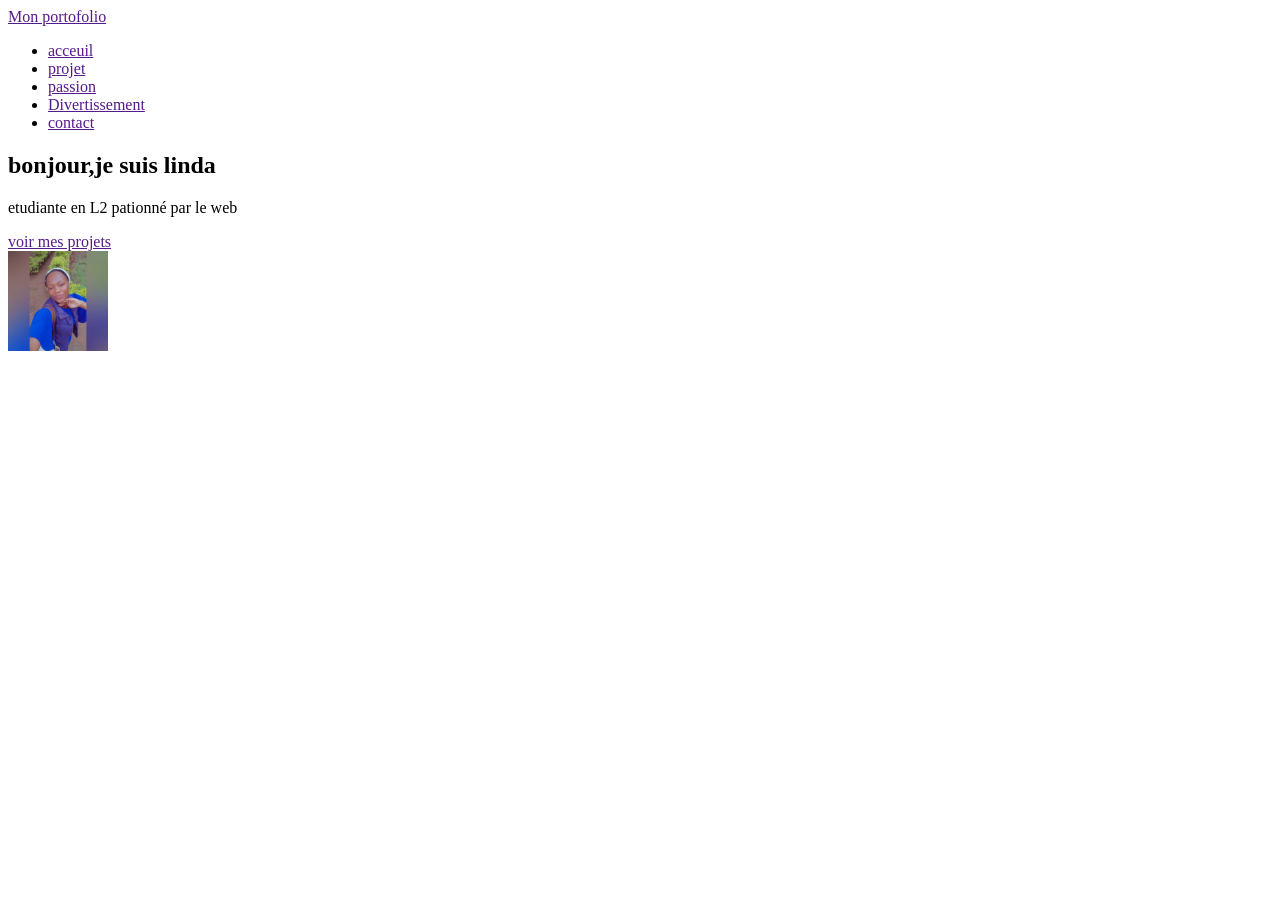
==== index.html @ 39762280 "Creation de la heauder et de la section hero" ====
<!DOCTYPE html>
<html lang="en">
<head>
    <meta charset="UTF-8">
    <meta name="viewport" content="width=device-width, initial-scale=1.0">
    <title>Mon portofolio</title>
</head>
<body>
  <header>
    <div>
        <a href="">Mon portofolio</a>
    </div>
    <nav>
        <ul>
            <li><a href="">acceuil</a></li>
            <li><a href="">projet</a></li>
            <li><a href="">passion</a></li>
            <li><a href="">Divertissement</a></li>
            <li><a href="">contact</a></li>
        </ul>
    </nav>
  </header>  
  <main>
    <section>
        <div>
            <h1>bonjour,je suis linda</h1>
            <p>etudiante en L2 pationné par le web</p>
            <a href="">voir mes projets</a>
        </div>
        <div>
            <img src="images/linda mas.jpg" alt="linda mas" width="100">
        </div>
    </section>
    <section></section>
    <section></section>
  </main>
</body>
</html>
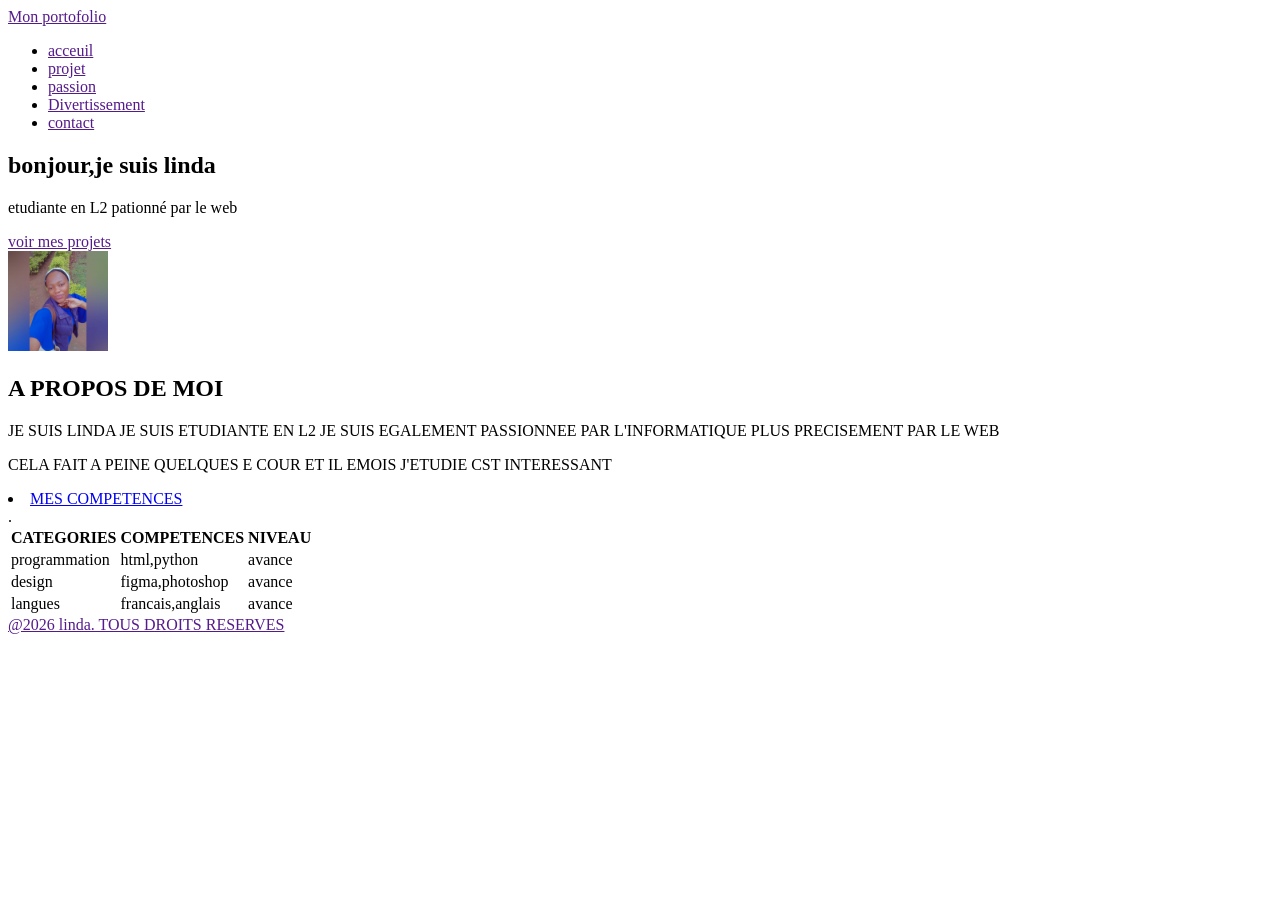
==== commit cfe1a3fc: "stylisation du header" ====
--- a/index.html
+++ b/index.html
@@ -31,8 +31,29 @@
             <img src="images/linda mas.jpg" alt="linda mas" width="100">
         </div>
     </section>
-    <section></section>
-    <section></section>
+    <section>
+        <h2>A PROPOS DE MOI</h2>
+        <P>JE SUIS LINDA JE SUIS ETUDIANTE EN L2 JE SUIS EGALEMENT PASSIONNEE PAR L'INFORMATIQUE PLUS PRECISEMENT PAR LE WEB</P>
+        <P>CELA FAIT A PEINE QUELQUES E COUR ET IL EMOIS J'ETUDIE CST INTERESSANT  </P>
+    </section>
+    <section>
+        <LI><a href="#competences">MES COMPETENCES</a></LI>
+    </section>
+    <SECtion>.
+        <table>
+            <tr>
+                <th>CATEGORIES</th><th>COMPETENCES</th><th>NIVEAU</th>
+                <tr>
+                    <td>programmation</td><td>html,python</td><td>avance</td>
+                </tr>
+                    <td>design</td><td>figma,photoshop</td><td>avance</td>
+            </tr>
+            <td>langues</td><td>francais,anglais</td><td>avance</td>
+        </table>
+</SECtion>
+<section>
+    <a href="">@2026 linda. TOUS DROITS RESERVES</a>
+</section>
   </main>
 </body>
 </html>
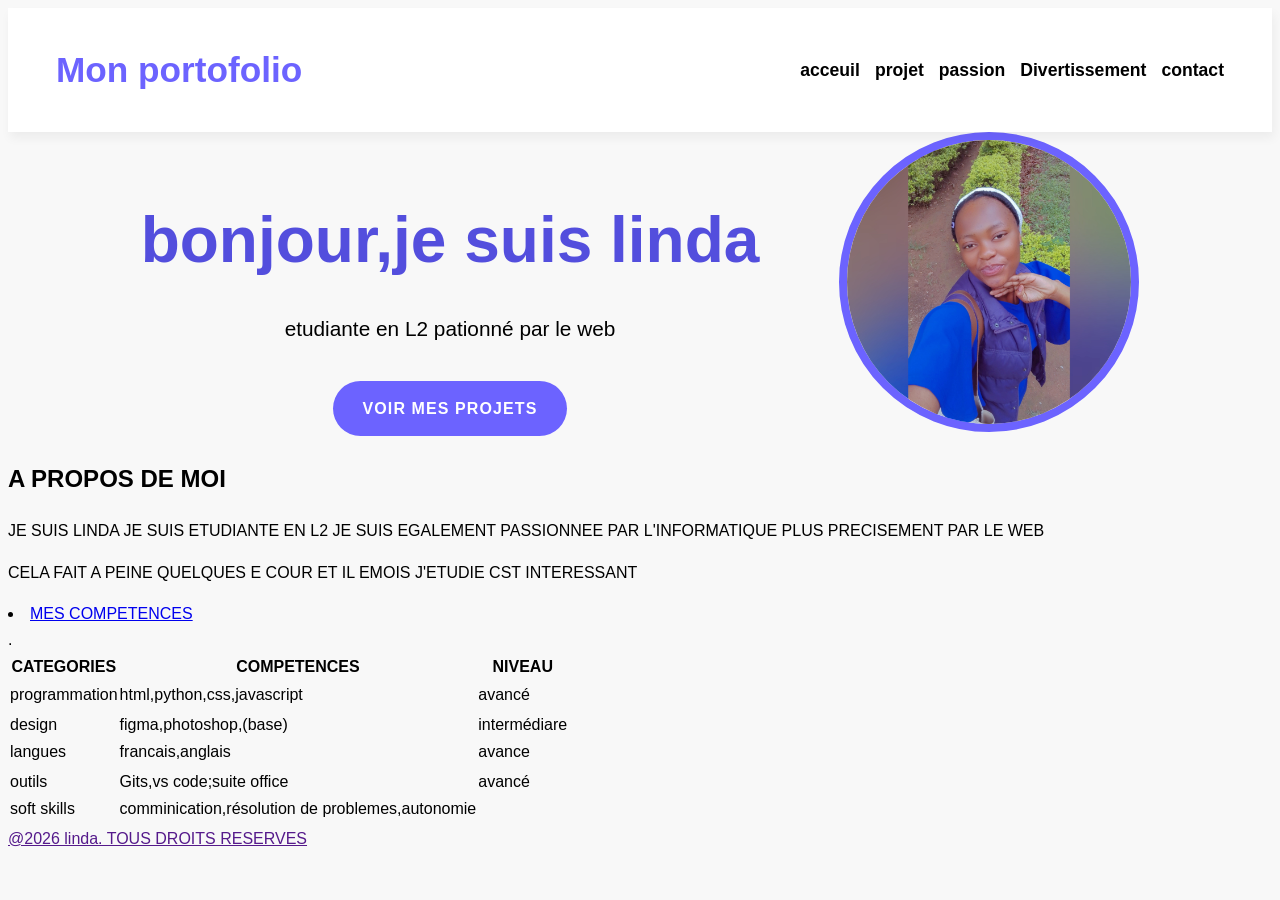
==== commit 8e314a2a: "stylisation de la selection hero" ====
--- a/index.html
+++ b/index.html
@@ -4,6 +4,7 @@
     <meta charset="UTF-8">
     <meta name="viewport" content="width=device-width, initial-scale=1.0">
     <title>Mon portofolio</title>
+    <link rel="stylesheet" href="css/style.css">
 </head>
 <body>
   <header>
@@ -12,20 +13,20 @@
     </div>
     <nav>
         <ul>
-            <li><a href="">acceuil</a></li>
-            <li><a href="">projet</a></li>
-            <li><a href="">passion</a></li>
-            <li><a href="">Divertissement</a></li>
-            <li><a href="">contact</a></li>
+            <li><a href="index.html"class="active">acceuil</a></li>
+            <li><a href="projets.html">projet</a></li>
+            <li><a href="passion.html">passion</a></li>
+            <li><a href="divertissement.html">Divertissement</a></li>
+            <li><a href="contact.html">contact</a></li>
         </ul>
     </nav>
   </header>  
   <main>
-    <section>
+    <section class="hero"> 
         <div>
             <h1>bonjour,je suis linda</h1>
             <p>etudiante en L2 pationné par le web</p>
-            <a href="">voir mes projets</a>
+            <a href="projets.html">voir mes projets</a>
         </div>
         <div>
             <img src="images/linda mas.jpg" alt="linda mas" width="100">
@@ -42,13 +43,38 @@
     <SECtion>.
         <table>
             <tr>
-                <th>CATEGORIES</th><th>COMPETENCES</th><th>NIVEAU</th>
+                <th>CATEGORIES</th>
+                <th>COMPETENCES</th>
+                <th>NIVEAU</th>
                 <tr>
-                    <td>programmation</td><td>html,python</td><td>avance</td>
+                    <td>programmation</td>
+                    <td>html,python,css,javascript</td>
+                    <td>avancé</td>
+                    <tr>
                 </tr>
-                    <td>design</td><td>figma,photoshop</td><td>avance</td>
+                    <td>design</td>
+                    <td>figma,photoshop,(base)</td>
+                    <td>intermédiare</td>
             </tr>
-            <td>langues</td><td>francais,anglais</td><td>avance</td>
+            <td>langues</td>
+            <td>francais,anglais</td>
+            <td>avance</td>
+            <tr>
+            <tr>
+                <td>outils</td>
+                <td>Gits,vs code;suite office </td>
+                <td>avancé</td>
+            </tr>
+            </tr>
+            <td>soft skills</td>
+            <td>comminication,résolution de problemes,autonomie</td>
+            <tr>
+                <tbody>
+                    <thead>
+                        
+                    </thead>
+                </tbody>
+            </tr>
         </table>
 </SECtion>
 <section>
@@ -56,4 +82,8 @@
 </section>
   </main>
 </body>
-</html>+</html>
+    
+    
+        
+    
--- a/css/style.css
+++ b/css/style.css
@@ -0,0 +1,135 @@
+:root {
+    --violet-doux: #6C63FF;
+    --violet-fonce: #534EDD;
+    --GRIS-TRES-FONCE: #333;
+    --GRIS-FONCE: #666;
+    --GRIS-TRES-CLAIR: #F8F8F8;
+    --GRIS-CLAIRE: #EEE;
+}
+
+* {
+    margin: 100;
+    padding: 0;
+    box-sizing: border-box;
+}
+
+body {
+    background-color: var(--GRIS-TRES-CLAIR);
+    font-family: Roboto, sans-serif;
+    line-height: 1.6;
+}
+
+header {
+    background-color: white;
+    box-shadow: 2px 6px 10px rgba(0, 0, 0, 0.05);
+    position: sticky;
+    top: 0;
+    z-index: 100;
+    display: flex;
+    justify-content: space-between;
+    align-items: center;
+    padding: 2rem 3rem;
+
+}
+
+header div a {
+    text-decoration: none;
+    font-size: 2.2rem;
+    font-weight: bold;
+    color: var(--violet-doux);
+}
+
+ul li {
+    list-style: none;
+    margin-left: 15px;
+
+}
+
+ul {
+    display: flex;
+
+}
+
+ul li a {
+    text-decoration: none;
+    color: var(--gris-tres-fonce);
+    font-weight: 600;
+    font-size: 1.1rem;
+
+}
+
+ul li a:hover {
+    color: var(--violet-doux);
+    content: '';
+    position: absolute;
+    left: 0;
+    bottom: 0;
+    height: 3px;
+    width: 0%;
+    background-color: var(--violet-doux);
+    transition: whidth 0.3s;
+
+}
+
+ul li a:hover::after {
+    width: 100%;
+}
+
+a :active {
+    color: var(--violet-doux);
+
+}
+
+a :active::after {
+    width: 300%;
+}
+.hero{
+    display: flex;
+    justify-content: center;
+    align-items: center;
+    gap: 5rem;
+    text-align: center;
+}
+
+.hero img{
+    width: 300px;
+    height: 300px;
+    object-fit: cover;
+    border-radius: 50%;
+    border: 8px solid var(--violet-doux);
+
+}
+
+.hero h1{
+    color: var(--violet-fonce);
+    font-size: 4rem;
+    font-weight: 700;
+    margin-bottom: 1.2rem;
+}
+.hero p{
+    color: var(gris-fonce);
+    font-size: 1.3rem;
+    margin-bottom: 1.2rem;
+}
+
+.hero a {
+    text-decoration: none;
+    display: inline-block;
+    background-color: var(--violet-doux);
+    color: white;
+    padding: 15px 30px;
+    border-radius: 50px;
+    text-transform: uppercase;
+    letter-spacing: 1.1px;
+    font-weight: 600;
+    margin-top: 1rem;
+    transition: backgroud-color 0.3s ease,transform 0.2s ease;
+
+}
+
+.hero a :hover {
+    background-color: var(--violet-fonce);
+    transform: translateY(-3px);
+    
+
+}
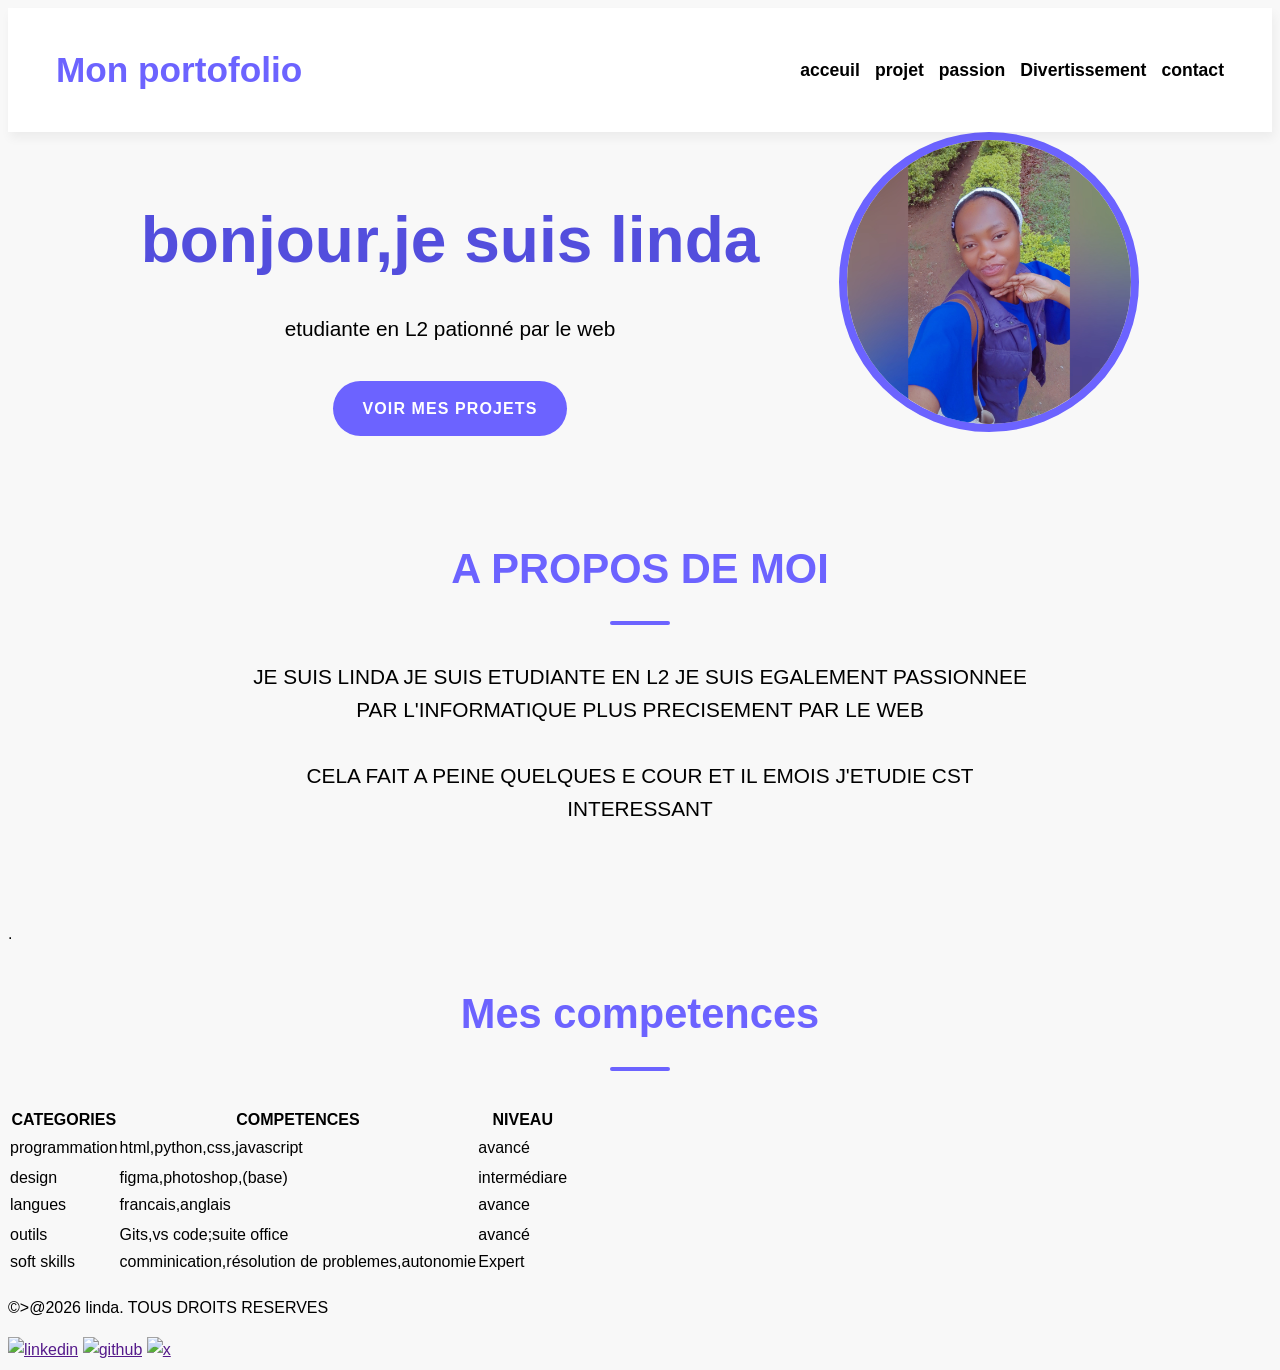
==== commit 68a3282a: "stylisation de la section apropos" ====
--- a/index.html
+++ b/index.html
@@ -32,15 +32,13 @@
             <img src="images/linda mas.jpg" alt="linda mas" width="100">
         </div>
     </section>
-    <section>
+    <section class="apropos">
         <h2>A PROPOS DE MOI</h2>
         <P>JE SUIS LINDA JE SUIS ETUDIANTE EN L2 JE SUIS EGALEMENT PASSIONNEE PAR L'INFORMATIQUE PLUS PRECISEMENT PAR LE WEB</P>
-        <P>CELA FAIT A PEINE QUELQUES E COUR ET IL EMOIS J'ETUDIE CST INTERESSANT  </P>
+        <P>CELA FAIT A PEINE QUELQUES E COUR ET IL EMOIS J'ETUDIE CST INTERESSANT  </p>
     </section>
-    <section>
-        <LI><a href="#competences">MES COMPETENCES</a></LI>
-    </section>
-    <SECtion>.
+    <SECtion class="competences">.
+        <h2>Mes competences</h2>
         <table>
             <tr>
                 <th>CATEGORIES</th>
@@ -68,17 +66,19 @@
             </tr>
             <td>soft skills</td>
             <td>comminication,résolution de problemes,autonomie</td>
+            <td>Expert</td>
             <tr>
                 <tbody>
                     <thead>
-                        
-                    </thead>
-                </tbody>
-            </tr>
         </table>
 </SECtion>
 <section>
-    <a href="">@2026 linda. TOUS DROITS RESERVES</a>
+    <div><p>&copy;>@2026 linda. TOUS DROITS RESERVES</p></div>
+    <div>
+        <a href=""><img src="images/linkedin.svg" alt="linkedin"width="30" alt=""></a>
+        <a href=""><img src="images/github.svg" alt="github" width="30"></a>
+        <a href=""><img src="images/x.svg" alt="x" width="30"></a>
+    </div>
 </section>
   </main>
 </body>
--- a/css/style.css
+++ b/css/style.css
@@ -132,4 +132,29 @@
     transform: translateY(-3px);
     
 
+}
+.apropos {
+    width: 800px;
+    margin: 6rem auto;
+    text-align: center;}
+section h2 {
+    color: var(--violet-doux);
+    font-size: 2.6rem;
+    font-weight: 700;
+    text-align: center;
+}
+section h2::after{
+    content: '';
+    display: block;
+    width: 60px;
+    height: 4px;
+    background-color: var(--violet-doux);
+    margin: 1.2rem auto;
+    border-radius: 2px;
+
+}
+.apropos p{
+    margin-bottom: 2rem;
+    color: var(--gris-fonce);
+    font-size: 1.3rem;
 }
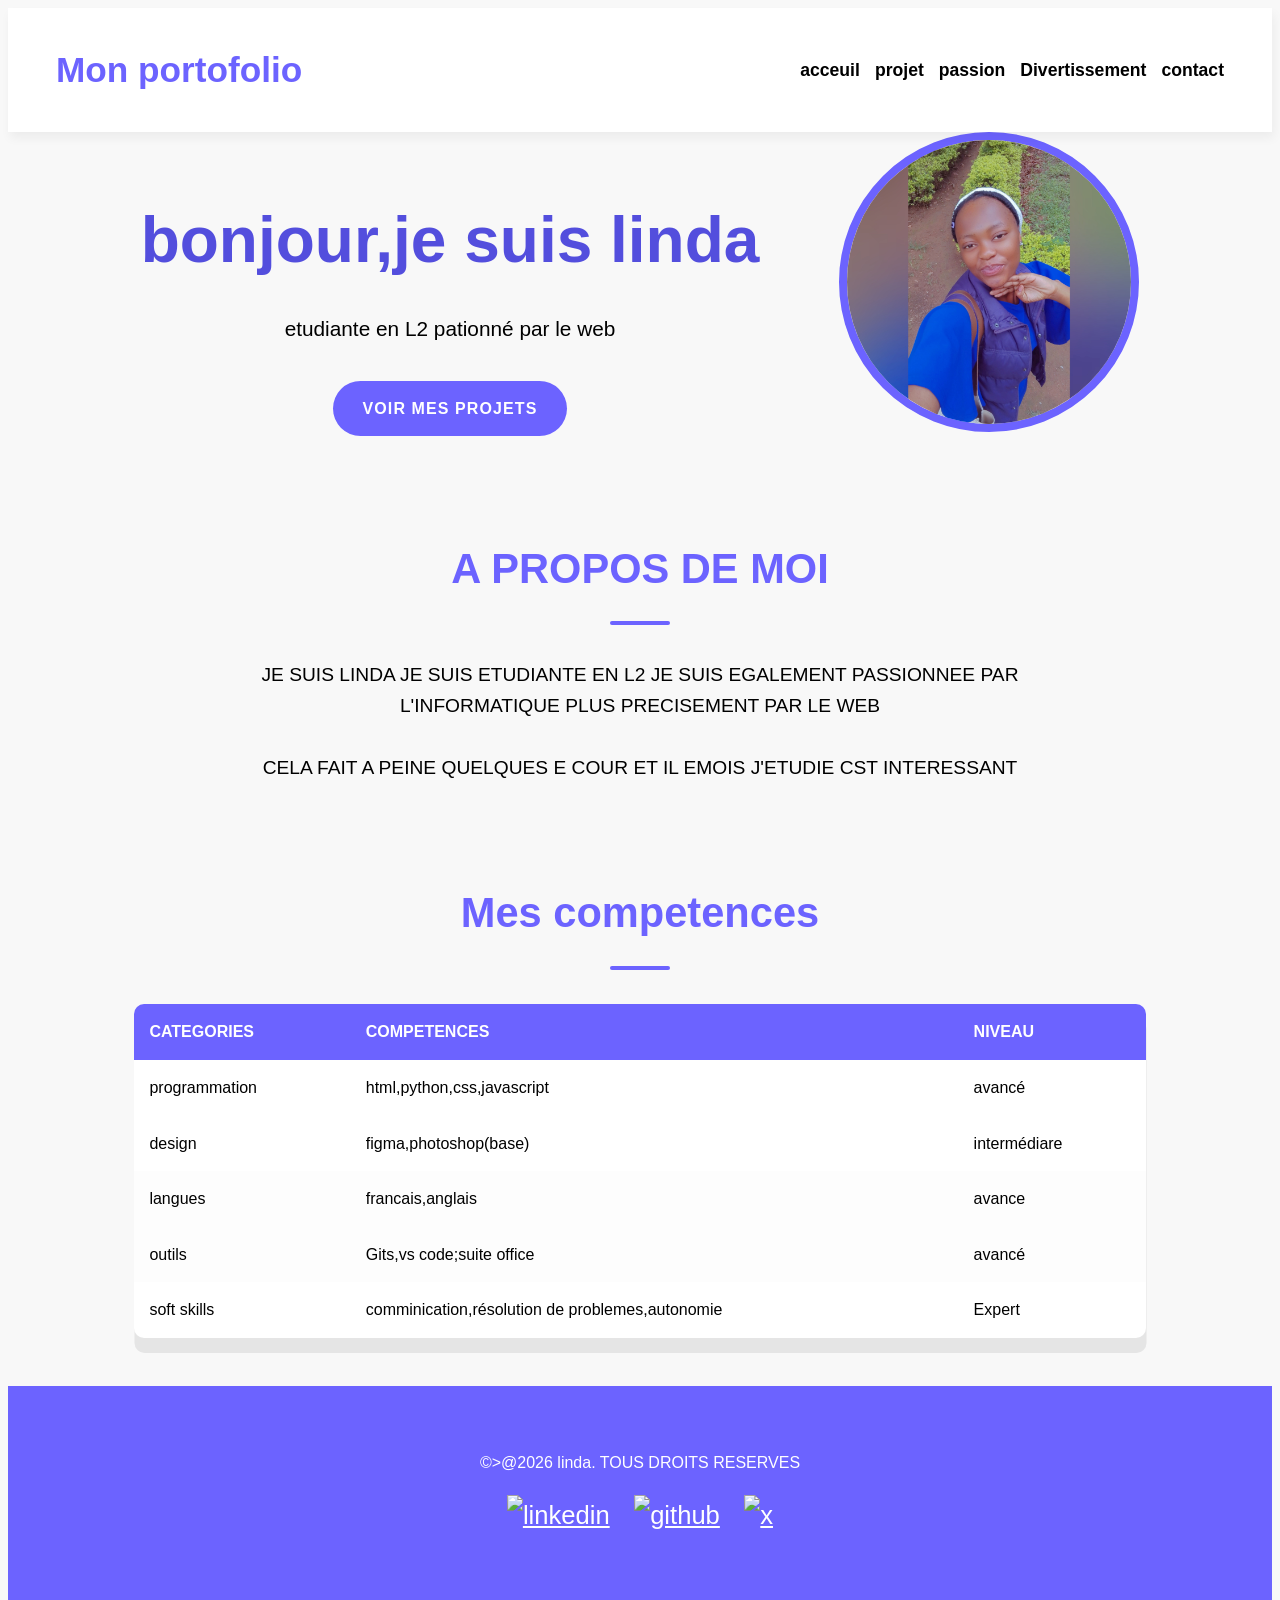
==== commit f470bc34: "stylisation de la section mes copetences et du footer" ====
--- a/index.html
+++ b/index.html
@@ -37,26 +37,31 @@
         <P>JE SUIS LINDA JE SUIS ETUDIANTE EN L2 JE SUIS EGALEMENT PASSIONNEE PAR L'INFORMATIQUE PLUS PRECISEMENT PAR LE WEB</P>
         <P>CELA FAIT A PEINE QUELQUES E COUR ET IL EMOIS J'ETUDIE CST INTERESSANT  </p>
     </section>
-    <SECtion class="competences">.
+    <SECtion class="competences"><section>
         <h2>Mes competences</h2>
         <table>
+            <thead>
             <tr>
                 <th>CATEGORIES</th>
                 <th>COMPETENCES</th>
                 <th>NIVEAU</th>
                 <tr>
-                    <td>programmation</td>
-                    <td>html,python,css,javascript</td>
-                    <td>avancé</td>
+                    <thead>
+                     <tbody>
                     <tr>
+                     <td>programmation</td>
+                     <td>html,python,css,javascript</td>
+                     <td>avancé</td>
+                <tr>
                 </tr>
                     <td>design</td>
-                    <td>figma,photoshop,(base)</td>
+                    <td>figma,photoshop(base)</td>
                     <td>intermédiare</td>
             </tr>
-            <td>langues</td>
-            <td>francais,anglais</td>
-            <td>avance</td>
+            </tr>
+             <td>langues</td>
+             <td>francais,anglais</td>
+             <td>avance</td>
             <tr>
             <tr>
                 <td>outils</td>
@@ -64,23 +69,22 @@
                 <td>avancé</td>
             </tr>
             </tr>
-            <td>soft skills</td>
-            <td>comminication,résolution de problemes,autonomie</td>
-            <td>Expert</td>
+             <td>soft skills</td>
+             <td>comminication,résolution de problemes,autonomie</td>
+             <td>Expert</td>
             <tr>
-                <tbody>
-                    <thead>
-        </table>
-</SECtion>
-<section>
+         </tbody>
+    </table>
+  <section>
+<main>
+<footer>
     <div><p>&copy;>@2026 linda. TOUS DROITS RESERVES</p></div>
     <div>
         <a href=""><img src="images/linkedin.svg" alt="linkedin"width="30" alt=""></a>
         <a href=""><img src="images/github.svg" alt="github" width="30"></a>
         <a href=""><img src="images/x.svg" alt="x" width="30"></a>
     </div>
-</section>
-  </main>
+<footer>
 </body>
 </html>
     
--- a/css/style.css
+++ b/css/style.css
@@ -156,5 +156,60 @@
 .apropos p{
     margin-bottom: 2rem;
     color: var(--gris-fonce);
-    font-size: 1.3rem;
-}+    font-size: 1.2rem;
+}
+.competences table{
+    width: 80%;
+    margin: 0 auto;
+    border-collapse: collapse;
+    background-color: #FFF;
+    box-shadow: 0.5px 15px rgba(0, 0, 0, 0.08);
+    border-radius: 10px;
+    overflow: hidden;
+}
+.competences table th, .competences table td{
+    padding: 15px;
+}
+.competences table thead{
+    background-color: var(--violet-doux);
+    color: #FFF;
+    text-transform: uppercase;
+}
+.competences table tbody td{
+    border-bottom: 1px solid var(--gris-clair);
+}
+.competences table tbody tr:nth-child(even){
+    background-color: #FDFDFD;
+}
+
+.competences table tbody tr{
+    transition: background-color 0.3s ease;
+}
+.competences table tbody tr:hover{
+    background-color: #F0F0F0;
+}
+.competences table thead th{
+    text-align: left;
+}
+footer{
+    margin-top: 3rem;
+    background-color: var(--violet-doux);
+    padding: 3rem 0;
+    text-align: center;
+}
+footer p {
+    color: white;
+    margin-bottom: 1.2rem;
+}
+ footer a {
+    display: inline;
+    font-size: 1.6rem;
+    color: white;
+    
+    margin: 0 10px;
+    transition: color 0.3s ease, transform 0.2s ease;
+}
+footer a:hover{
+    color: var(--orange-vif);
+    transform: translateY(-3px);
+}
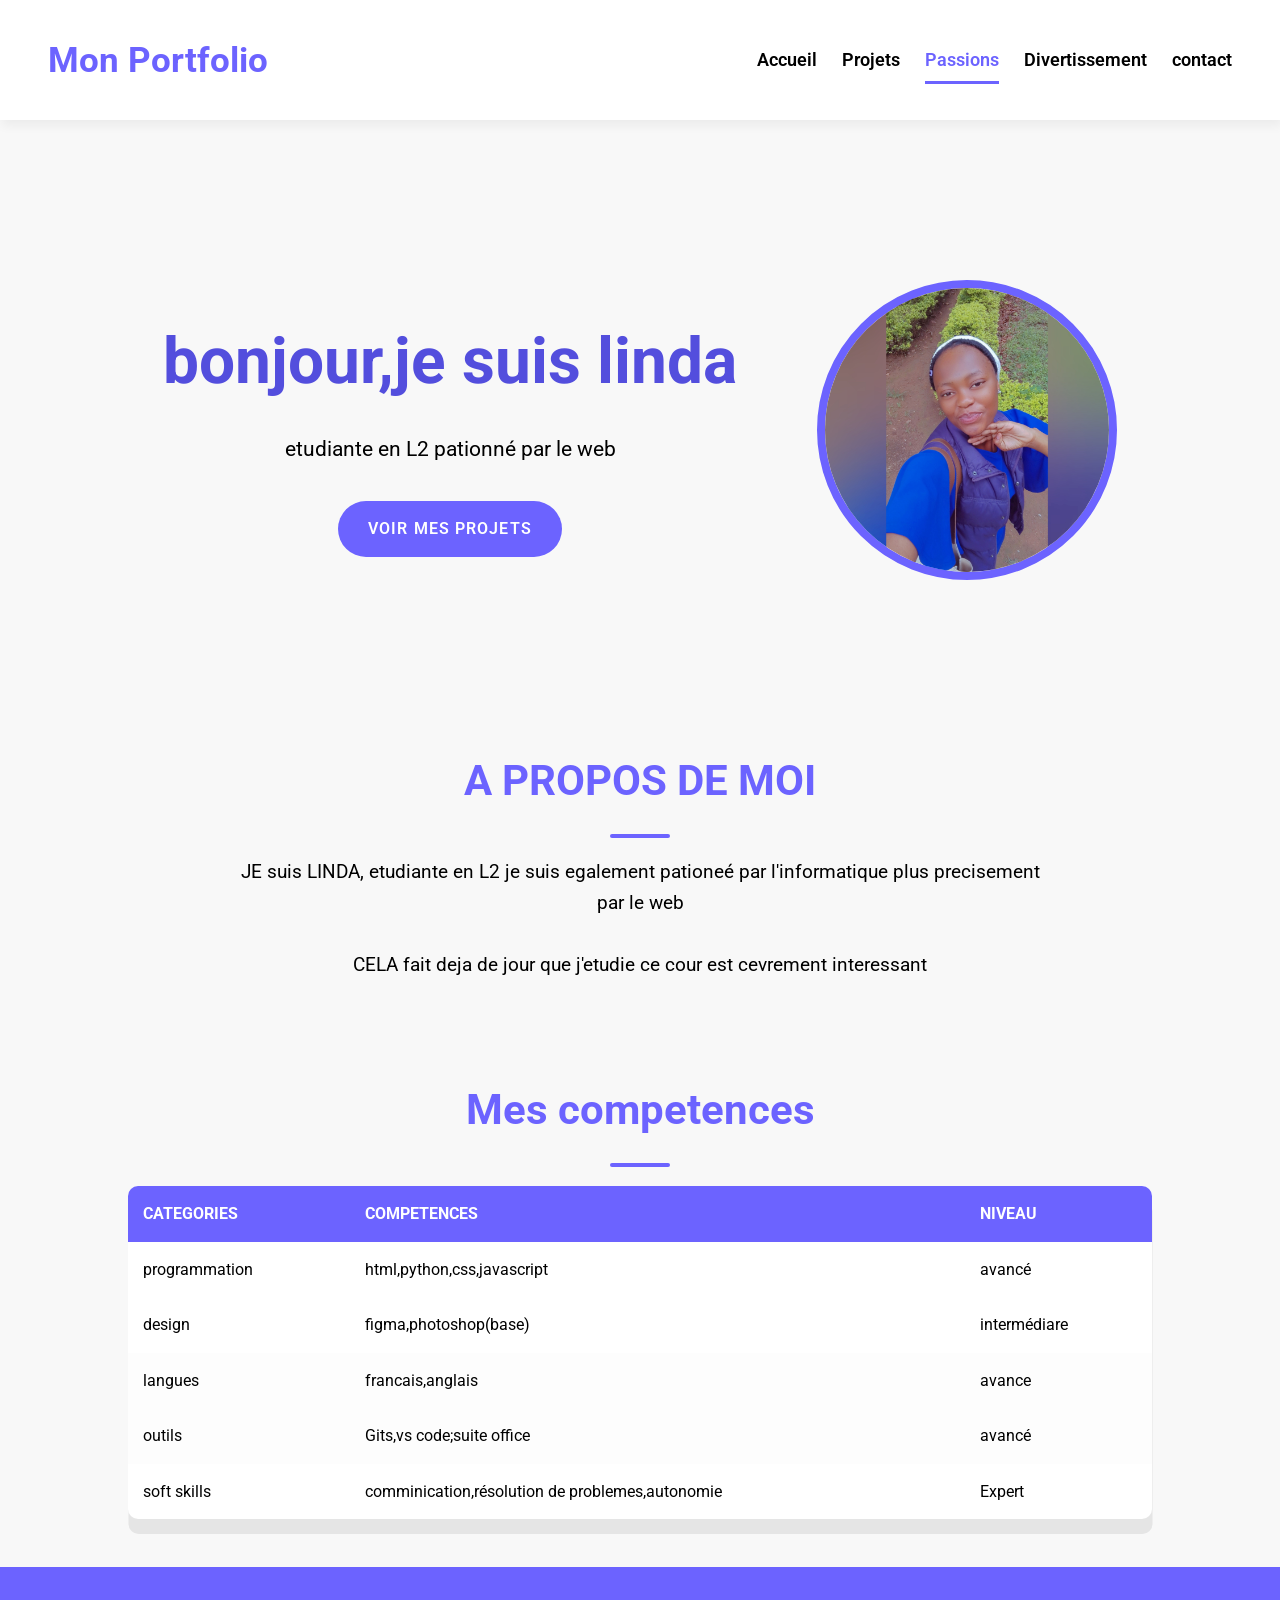
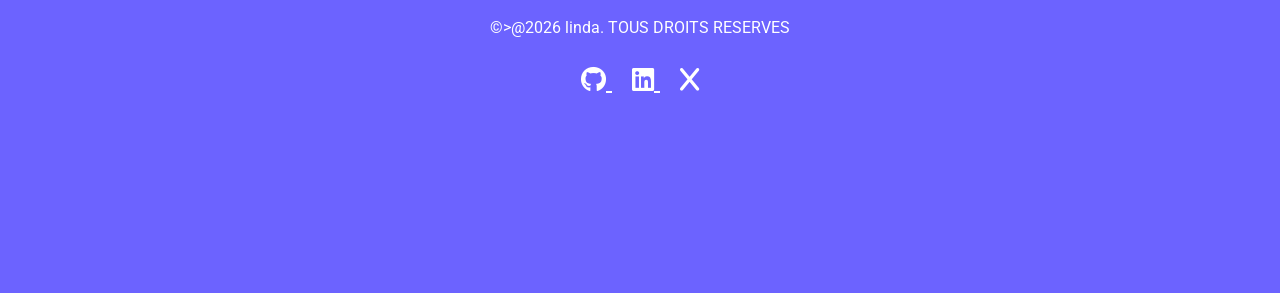
==== commit 2a7e0a5f: "finalisation de mon portefolio" ====
--- a/index.html
+++ b/index.html
@@ -5,22 +5,26 @@
     <meta name="viewport" content="width=device-width, initial-scale=1.0">
     <title>Mon portofolio</title>
     <link rel="stylesheet" href="css/style.css">
+    <link rel="preconnect" href="https://fonts.googleapis.com">
+<link rel="preconnect" href="https://fonts.gstatic.com" crossorigin>
+<link rel="stylesheet" href="https://cdnjs.cloudflare.com/ajax/libs/font-awesome/6.4.0/css/all.min.css">
+<link href="https://fonts.googleapis.com/css2?family=Roboto:ital,wght@0,100..900;1,100..900&display=swap" rel="stylesheet">
 </head>
 <body>
-  <header>
-    <div>
-        <a href="">Mon portofolio</a>
-    </div>
-    <nav>
-        <ul>
-            <li><a href="index.html"class="active">acceuil</a></li>
-            <li><a href="projets.html">projet</a></li>
-            <li><a href="passion.html">passion</a></li>
-            <li><a href="divertissement.html">Divertissement</a></li>
-            <li><a href="contact.html">contact</a></li>
-        </ul>
-    </nav>
-  </header>  
+ <header>
+        <div>
+            <a href="">Mon Portfolio</a>
+        </div>
+        <nav>
+            <ul>
+                <li><a href="index.html">Accueil</a></li>
+                <li><a href="projets.html">Projets</a></li>
+                <li><a href="passions.html" class="active lusse">Passions</a></li>
+                <li><a href="divertisssement.html">Divertissement</a></li>
+                <li><a href="contact.html">contact</a></li>
+            </ul>
+        </nav>
+    </header>  
   <main>
     <section class="hero"> 
         <div>
@@ -34,13 +38,13 @@
     </section>
     <section class="apropos">
         <h2>A PROPOS DE MOI</h2>
-        <P>JE SUIS LINDA JE SUIS ETUDIANTE EN L2 JE SUIS EGALEMENT PASSIONNEE PAR L'INFORMATIQUE PLUS PRECISEMENT PAR LE WEB</P>
-        <P>CELA FAIT A PEINE QUELQUES E COUR ET IL EMOIS J'ETUDIE CST INTERESSANT  </p>
+        <P>JE suis LINDA, etudiante en L2 je suis egalement pationeé par l'informatique plus precisement par le web</P>
+        <P>CELA  fait deja de jour que j'etudie ce cour est cevrement interessant </p>
     </section>
-    <SECtion class="competences"><section>
+    <SECtion class="competences">
         <h2>Mes competences</h2>
         <table>
-            <thead>
+            <thead> 
             <tr>
                 <th>CATEGORIES</th>
                 <th>COMPETENCES</th>
@@ -80,9 +84,15 @@
 <footer>
     <div><p>&copy;>@2026 linda. TOUS DROITS RESERVES</p></div>
     <div>
-        <a href=""><img src="images/linkedin.svg" alt="linkedin"width="30" alt=""></a>
-        <a href=""><img src="images/github.svg" alt="github" width="30"></a>
-        <a href=""><img src="images/x.svg" alt="x" width="30"></a>
+        <a href="https://github.com/ChrisKazang" target="_blank">
+                                <i class="fab fa-github social-icon"></i>
+                            </a>
+                        <a href="https://www.linkedin.com/in/ton-username" target="linkedin">
+                            <i class="fab fa-linkedin social-icon"></i>
+                        </a>
+                        <a href="https://x.com/ton-username" target="_blank">
+                            <i class="fab fa-x social-icon"></i>
+                        </a>
     </div>
 <footer>
 </body>
--- a/css/style.css
+++ b/css/style.css
@@ -8,7 +8,7 @@
 }
 
 * {
-    margin: 100;
+    margin: 0;
     padding: 0;
     box-sizing: border-box;
 }
@@ -21,7 +21,7 @@
 
 header {
     background-color: white;
-    box-shadow: 2px 6px 10px rgba(0, 0, 0, 0.05);
+    box-shadow: 2px 6px 10px rgba(0,0,0,0.05);
     position: sticky;
     top: 0;
     z-index: 100;
@@ -29,7 +29,6 @@
     justify-content: space-between;
     align-items: center;
     padding: 2rem 3rem;
-
 }
 
 header div a {
@@ -39,49 +38,49 @@
     color: var(--violet-doux);
 }
 
-ul li {
+ul li{
     list-style: none;
-    margin-left: 15px;
-
-}
-
-ul {
-    display: flex;
-
-}
-
-ul li a {
+    display: flex;
+    margin-left: 25px;
+}
+
+ul{
+    display: flex;
+}
+ul li a{
     text-decoration: none;
     color: var(--gris-tres-fonce);
     font-weight: 600;
     font-size: 1.1rem;
-
-}
-
-ul li a:hover {
+    position: relative;
+    padding: 10px 0;
+}
+
+ul li a:hover{
     color: var(--violet-doux);
+}
+
+ul li a::after{
     content: '';
     position: absolute;
     left: 0;
     bottom: 0;
     height: 3px;
-    width: 0%;
+    width: 0;
     background-color: var(--violet-doux);
-    transition: whidth 0.3s;
-
-}
-
-ul li a:hover::after {
+    transition: width 0.3s ease;
+}
+ul li a:hover::after{
     width: 100%;
 }
 
-a :active {
+a.active {
     color: var(--violet-doux);
 
 }
 
-a :active::after {
-    width: 300%;
+a.active::after {
+    width: 100%;
 }
 .hero{
     display: flex;
@@ -89,6 +88,7 @@
     align-items: center;
     gap: 5rem;
     text-align: center;
+    margin: 10rem 2rem;
 }
 
 .hero img{
@@ -136,11 +136,13 @@
 .apropos {
     width: 800px;
     margin: 6rem auto;
-    text-align: center;}
+    text-align: center;
+}
 section h2 {
     color: var(--violet-doux);
     font-size: 2.6rem;
     font-weight: 700;
+    position: relative;
     text-align: center;
 }
 section h2::after{
@@ -205,7 +207,6 @@
     display: inline;
     font-size: 1.6rem;
     color: white;
-    
     margin: 0 10px;
     transition: color 0.3s ease, transform 0.2s ease;
 }
@@ -213,3 +214,277 @@
     color: var(--orange-vif);
     transform: translateY(-3px);
 }
+
+/* Styles pour la page Contact */
+.contact-container {
+    max-width: 900px;
+    margin: 40px auto;
+    padding: 20px;
+    display: flex;
+    flex-wrap: wrap;
+    gap: 40px;
+    font-family: 'Segoe UI', Tahoma, Geneva, Verdana, sans-serif;
+}
+
+.contact-info, .contact-form-section {
+    flex: 1;
+    min-width: 300px;
+}
+
+.contact-info h1 {
+    color: #2c3e50;
+    margin-bottom: 20px;
+}
+
+.direct-contact {
+    margin-top: 30px;
+    padding: 20px;
+    background: #f8f9fa;
+    border-radius: 10px;
+}
+
+.number {
+    display: block;
+    font-size: 1.5rem;
+    font-weight: bold;
+    color: #007bff;
+    text-decoration: none;
+    margin: 10px 0;
+}
+
+.social-links {
+    display: flex;
+    gap: 10px;
+    margin-top: 15px;
+}
+
+.social-links a {
+    padding: 10px 15px;
+    border-radius: 5px;
+    text-decoration: none;
+    color: white;
+    font-size: 0.9rem;
+    font-weight: bold;
+}
+
+.btn-whatsapp { background-color: #25D366; }
+.btn-telegram { background-color: #0088cc; }
+
+/* Styles du Formulaire */
+.simple-form {
+    display: flex;
+    flex-direction: column;
+    gap: 15px;
+}
+
+.form-group {
+    display: flex;
+    flex-direction: column;
+    gap: 5px;
+}
+
+.form-group input {
+    padding: 12px;
+    border: 1px solid #ddd;
+    border-radius: 5px;
+    font-size: 1rem;
+}
+
+.submit-btn {
+    padding: 12px;
+    background-color: #333;
+    color: white;
+    border: none;
+    border-radius: 5px;
+    cursor: pointer;
+    font-size: 1rem;
+    transition: background 0.3s;
+}
+
+.submit-btn:hover {
+    background-color: #555;
+}
+
+@media (max-width: 600px) {
+    .contact-container {
+        flex-direction: column;
+        margin: 20px;
+    }
+}
+/* Styles pour la page Passions */
+.passions-container {
+    max-width: 1100px;
+    margin: 60px auto;
+    padding: 0 20px;
+    font-family: 'Segoe UI', Roboto, sans-serif;
+}
+
+.passions-header {
+    text-align: center;
+    margin-bottom: 50px;
+}
+
+.passions-header h1 {
+    font-size: 2.5rem;
+    color: #222;
+    margin-bottom: 10px;
+}
+
+.passions-header p {
+    color: #666;
+    font-size: 1.1rem;
+}
+
+/* Grille des passions */
+.passions-grid {
+    display: grid;
+    grid-template-columns: repeat(auto-fit, minmax(250px, 1fr));
+    gap: 25px;
+}
+
+.passion-card {
+    background: #ffffff;
+    border-radius: 15px;
+    padding: 30px;
+    text-align: center;
+    box-shadow: 0 4px 15px rgba(0,0,0,0.05);
+    transition: transform 0.3s ease, box-shadow 0.3s ease;
+    border: 1px solid #f0f0f0;
+}
+
+.passion-card:hover {
+    transform: translateY(-10px);
+    box-shadow: 0 10px 25px rgba(0,0,0,0.1);
+    border-color: #007bff;
+}
+
+.passion-icon {
+    font-size: 3rem;
+    margin-bottom: 20px;
+}
+
+.passion-content h3 {
+    margin-bottom: 15px;
+    color: #333;
+    font-size: 1.4rem;
+}
+
+.passion-content p {
+    color: #777;
+    line-height: 1.6;
+    font-size: 0.95rem;
+}
+
+/* Adaptation Mobile */
+@media (max-width: 768px) {
+    .passions-header h1 {
+        font-size: 2rem;
+    }
+    
+    .passions-grid {
+        grid-template-columns: 1fr; /* Une seule colonne sur petit écran */
+    }
+}
+/* Styles pour la page Divertissement */
+.entertainment-container {
+    max-width: 1200px;
+    margin: 50px auto;
+    padding: 0 20px;
+    font-family: 'Inter', -apple-system, sans-serif;
+}
+
+.ent-header {
+    margin-bottom: 40px;
+}
+
+.ent-header h1 {
+    font-size: 2.8rem;
+    background: linear-gradient(45deg, #ff416c, #ff4b2b);
+    -webkit-background-clip: text;
+    -webkit-text-fill-color: transparent;
+    margin-bottom: 10px;
+}
+
+.ent-section h2 {
+    display: flex;
+    align-items: center;
+    gap: 10px;
+    font-size: 1.5rem;
+    margin-bottom: 25px;
+    color: #333;
+}
+
+.dot {
+    height: 10px;
+    width: 10px;
+    background-color: #ff416c;
+    border-radius: 50%;
+    display: inline-block;
+    animation: pulse 1.5s infinite;
+}
+
+/* Grille de cartes */
+.ent-grid {
+    display: grid;
+    grid-template-columns: repeat(auto-fill, minmax(260px, 1fr));
+    gap: 20px;
+}
+
+.ent-card {
+    position: relative;
+    height: 200px;
+    background: #1a1a1a;
+    border-radius: 15px;
+    padding: 20px;
+    display: flex;
+    flex-direction: column;
+    justify-content: flex-end;
+    overflow: hidden;
+    transition: all 0.4s ease;
+    border: 1px solid rgba(255,255,255,0.1);
+}
+
+.ent-card:hover {
+    transform: scale(1.03);
+    border-color: #ff416c;
+    box-shadow: 0 10px 30px rgba(255, 65, 108, 0.2);
+}
+
+.ent-badge {
+    position: absolute;
+    top: 15px;
+    left: 15px;
+    background: rgba(255, 255, 255, 0.1);
+    padding: 5px 12px;
+    border-radius: 20px;
+    font-size: 0.75rem;
+    color: #fff;
+    text-transform: uppercase;
+    letter-spacing: 1px;
+    backdrop-filter: blur(5px);
+}
+
+.ent-info h3 {
+    color: #fff;
+    margin-bottom: 8px;
+    font-size: 1.25rem;
+}
+
+.ent-info p {
+    color: #aaa;
+    font-size: 0.9rem;
+    line-height: 1.4;
+}
+
+/* Animation du point rouge */
+@keyframes pulse {
+    0% { transform: scale(0.95); opacity: 0.7; }
+    70% { transform: scale(1.2); opacity: 1; }
+    100% { transform: scale(0.95); opacity: 0.7; }
+}
+
+/* Mobile */
+@media (max-width: 600px) {
+    .ent-header h1 { font-size: 2rem; }
+    .ent-grid { grid-template-columns: 1fr; }
+}
